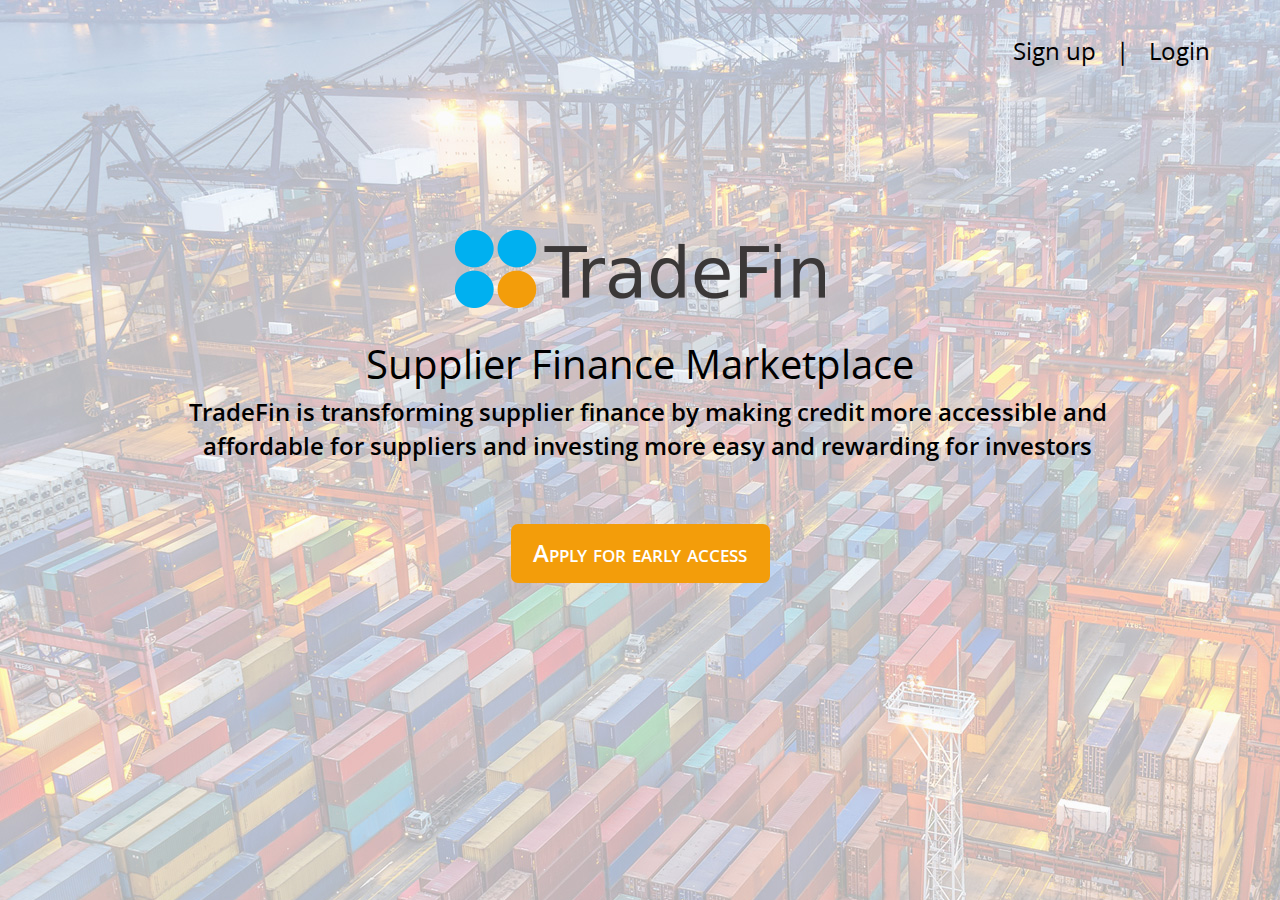
==== home.html @ 1b35d34c "update" ====
﻿<!DOCTYPE html>

<html lang="en" xmlns="http://www.w3.org/1999/xhtml">
<head>
    <meta charset="utf-8" />
    <meta name="viewport" content="width=device-width, initial-scale=1">

    <script src="https://code.jquery.com/jquery-3.0.0.min.js" integrity="sha256-JmvOoLtYsmqlsWxa7mDSLMwa6dZ9rrIdtrrVYRnDRH0=" crossorigin="anonymous"></script>
    <script src="js/jquery.meanmenu.js"></script>
    <link rel="icon" type="image/png" sizes="16x16" href="images/favicon-16x16.png">
    <link rel="icon" type="image/png" sizes="32x32" href="images/favicon-32x32.png">
    <link href="css/bootstrap.css" rel="stylesheet" />
    <link href="css/main.css" rel="stylesheet" />
    <link href="css/meanmenu.css" rel="stylesheet" />



    <title>TradeFin Inc</title>
</head>
<body>

    <div class="wrap">
        <div class="headtop-container">
            <div class="container">
                <div class="row">
                    <div class="col-sm-12">
                        <div class="menu">
                            <nav>
                                <ul>
                                    <li>
                                        <a href="signup.html">
                                            Sign up
                                        </a>
                                    </li>
                                    <li id="slash">|</li>
                                    <li><a href="login.html">Login</a></li>
                                </ul>
                            </nav>
                        </div>
                    </div>
                </div>
            </div>
        </div>
        <div class="row banner-container">
            <div class="col-xs-12">
                <img src="images/logo.png" id="logo" />
                <h1>Supplier Finance Marketplace</h1>
                <div class="banner-text">
                    <p>
                        TradeFin is transforming supplier finance by making credit more accessible
                        and affordable for suppliers and investing more easy and rewarding for investors
                    </p>
                </div>
                <a class="btn orange" href="signup.html">Apply for early access</a>
            </div>
        </div>
    </div>
</body>
</html>
---- css/main.css ----
﻿@font-face {
    font-family: OpenSans;
    src: url(../fonts/OpenSans-Regular.woff);
}

@font-face {
    font-family: OpenSansSemibold;
    src: url(../fonts/OpenSans-Semibold.woff);
}

body {
    margin: 0;
    padding: 0;
    background: url('../images/bg_main.jpg') no-repeat top center fixed;
    background-attachment: fixed;
    font-family: OpenSans;
}

.menu {
    float: right;
}

    .menu ul li:first-child {
        padding-left: 0px;
    }

    .menu ul li {
        width: auto;
        float: left;
        list-style: none;
        margin: 0;
        padding-left: 20px;
        color: #000000;
        font-size: 24px;
        line-height: 18px;
    }

        .menu ul li a {
            width: 100%;
            float: left;
            color: #000000;
            transition: all 0.2s ease-in-out;
        }

            .menu ul li a:hover {
                text-decoration: none;
                color: #755F3A;
                -webkit-transition: color 0.2s ease-in-out;
                -moz-transition: color 0.2s ease-in-out;
            }

h1 {
    font-size: 40px;
    line-height: 42px;
    color: #000000;
    margin: 0 0 10px;
}

.banner-text {
    /*max-width: 1000px;*/
    color: #000000;
    margin-top: 10px;
    font-size: 24px;
    font-family: OpenSansSemibold;
}

.banner-text p {
    margin: 0 0 10px;
    text-align: center;
    display: inline-block;
    max-width: 1000px;
}



.btn {
    margin-top: 50px;
    width: 259px;
    line-height: 50px;
    border-radius: 7px;
    color: #ffffff;
    display: inline-block;
    font-size: 24px;
    padding: 3px 0 4px;
    text-align: center;
    font-family: OpenSansSemibold;
    transition: all 0.2s ease-in-out;
    font-variant: small-caps;
}

    .btn:hover {
        color: #ffffff;
        background-color: #f8ba50;
        -webkit-transition: background-color 0.2s ease-in-out;
        -moz-transition: background-color 0.2s ease-in-out;
    } 
    .btn:active  {
        color: #ffffff;
    }

    .btn:visited {
         color: #ffffff;
    } 
    .btn:focus {
        color: #ffffff; 
        text-decoration: none; 
		outline: none; 
    }

.orange {
    background-color: #f39d0a;
}

.banner-container {
    position: absolute;
    text-align: center; 
    width: 100%; 
}

.banner-container div {
    margin-left: 15px; 
}

.headtop-container {
    margin-top: 32px; 

}

#logo {
   margin-bottom: 35px;
} 

.banner-container {
   top: 230px;
   
}

@media screen and (min-width: 1500px) {
    .banner-container {
        top: 312px;
    }
}

@media only screen and (max-width: 767px) {
    .headtop-container {
        margin-top: 0;
    }

    #slash {
        display: none;
    } 

    #logo {
       width: 250px;
    }
} 

@media only screen and (max-width: 485px) {
    .banner-container {
        top: 165px;
    }
}
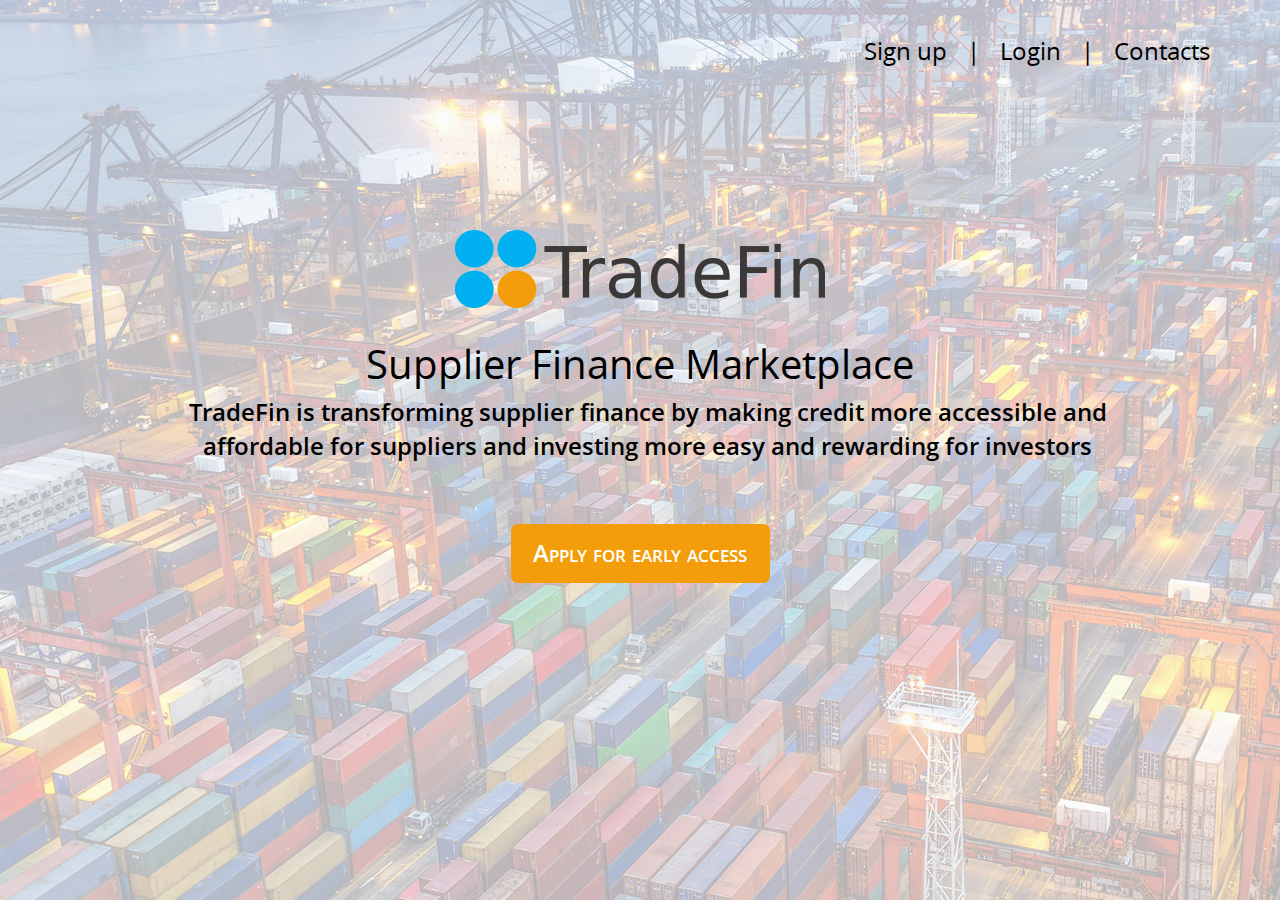
==== commit 1d0dc2cc: "update" ====
--- a/home.html
+++ b/home.html
@@ -34,6 +34,8 @@
                                     </li>
                                     <li id="slash">|</li>
                                     <li><a href="login.html">Login</a></li>
+                                    <li id="slash">|</li>
+                                    <li><a href="map.html">Contacts</a></li>
                                 </ul>
                             </nav>
                         </div>
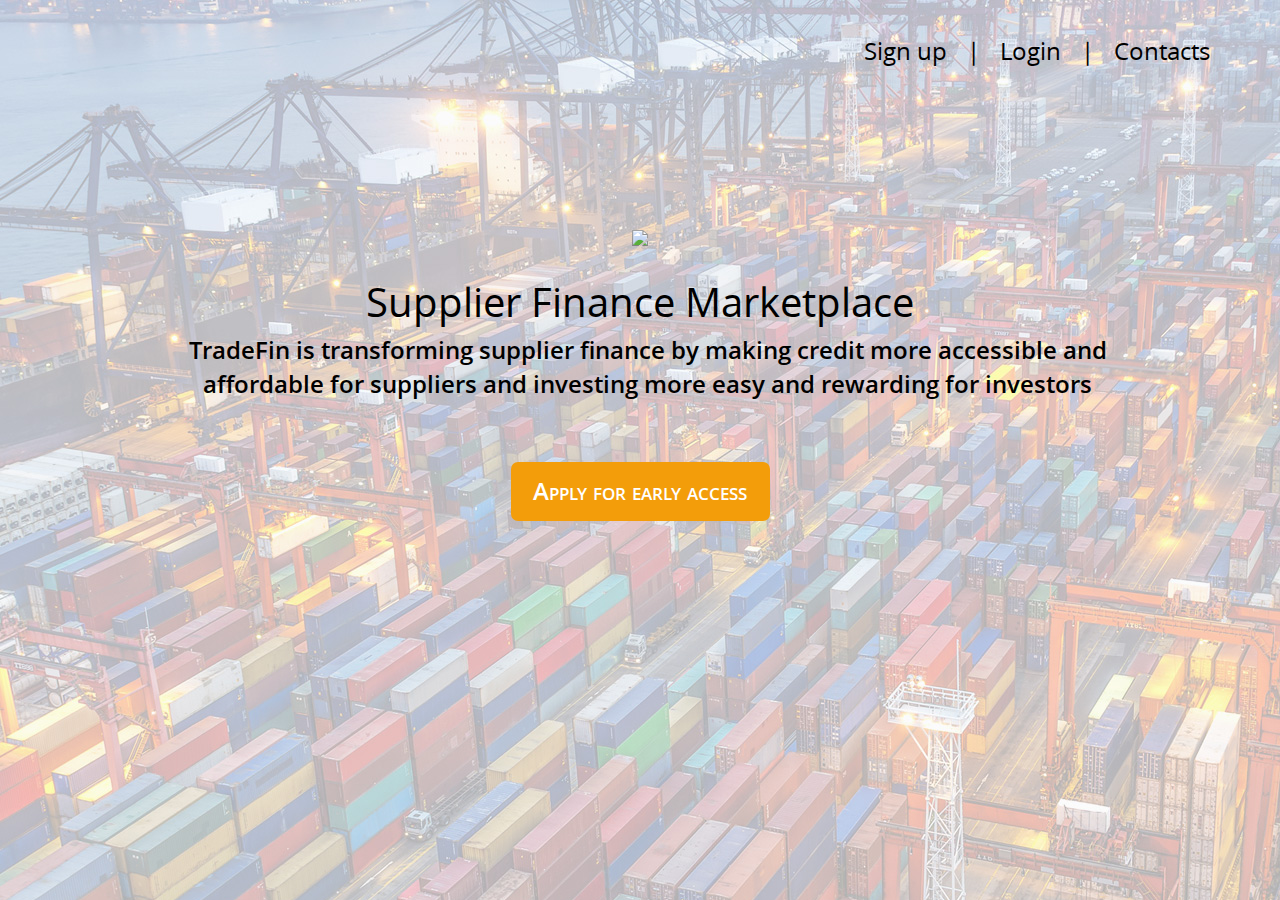
==== commit f4531094: "update" ====
--- a/home.html
+++ b/home.html
@@ -11,10 +11,7 @@
     <link rel="icon" type="image/png" sizes="32x32" href="images/favicon-32x32.png">
     <link href="css/bootstrap.css" rel="stylesheet" />
     <link href="css/main.css" rel="stylesheet" />
-    <link href="css/meanmenu.css" rel="stylesheet" />
-
-
-
+    <link href="css/meanmenu.css" rel="stylesheet" />    
     <title>TradeFin Inc</title>
 </head>
 <body>
@@ -35,7 +32,7 @@
                                     <li id="slash">|</li>
                                     <li><a href="login.html">Login</a></li>
                                     <li id="slash">|</li>
-                                    <li><a href="map.html">Contacts</a></li>
+                                    <li><a href="contacts.html">Contacts</a></li>
                                 </ul>
                             </nav>
                         </div>
@@ -45,7 +42,7 @@
         </div>
         <div class="row banner-container">
             <div class="col-xs-12">
-                <img src="images/logo.png" id="logo" />
+                <img src="tradefinlogo_new" id="logo" />
                 <h1>Supplier Finance Marketplace</h1>
                 <div class="banner-text">
                     <p>
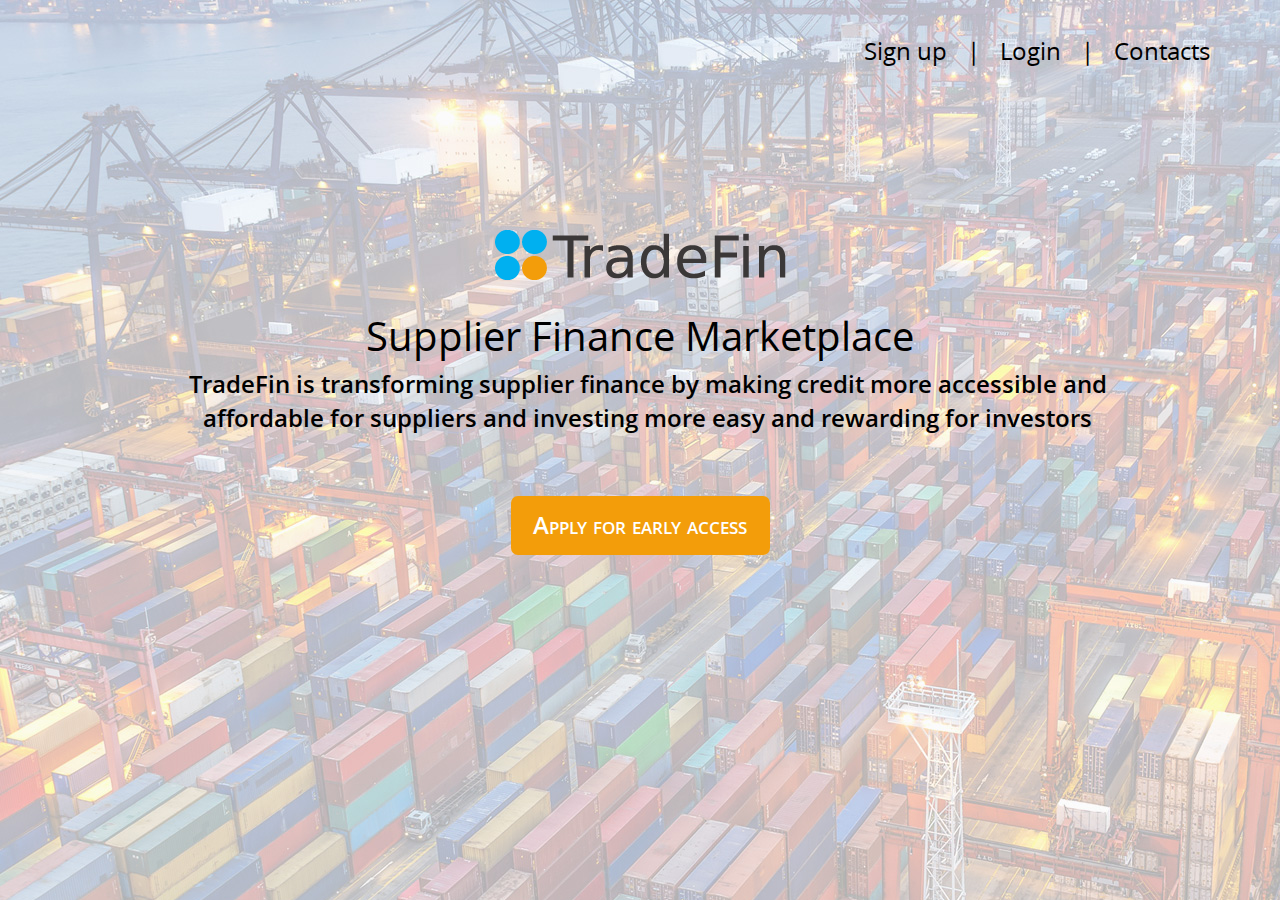
==== commit 1f6e36c2: "new logo" ====
--- a/home.html
+++ b/home.html
@@ -42,7 +42,7 @@
         </div>
         <div class="row banner-container">
             <div class="col-xs-12">
-                <img src="tradefinlogo_new" id="logo" />
+                <img src="images/tradefinlogo_new.png" id="logo" />
                 <h1>Supplier Finance Marketplace</h1>
                 <div class="banner-text">
                     <p>
